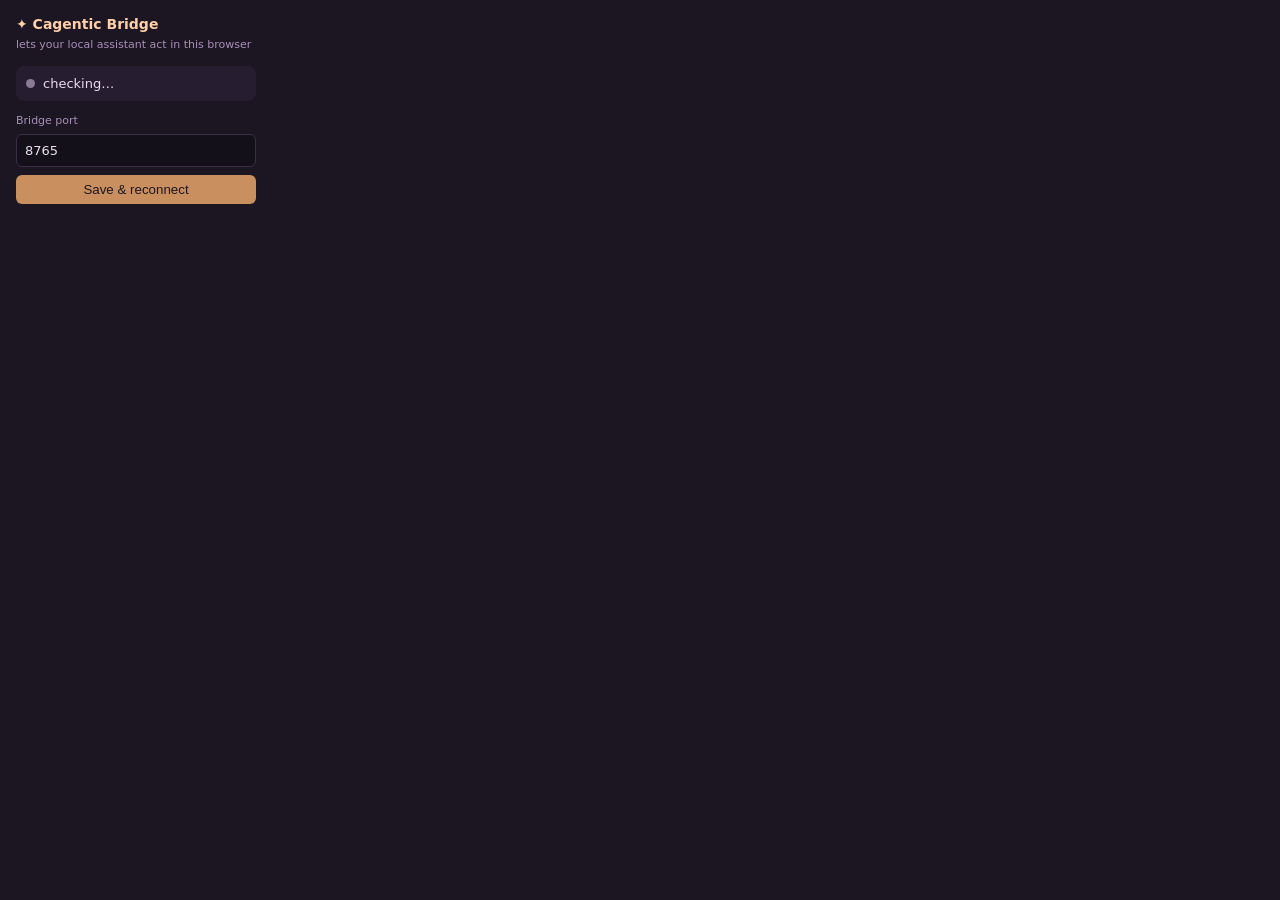
==== extension/popup.html @ acfac9eb "Add browser control (Chrome extension) and a /gateway web UI Two new ways for Cagentic to reach beyo" ====
<!doctype html>
<html>
  <head>
    <meta charset="utf-8" />
    <style>
      body {
        width: 240px;
        margin: 0;
        padding: 14px 16px;
        font: 13px/1.5 -apple-system, "Segoe UI", system-ui, sans-serif;
        background: #1c1622;
        color: #e8def0;
      }
      h1 {
        font-size: 14px;
        margin: 0 0 2px;
        color: #ffd0a8;
      }
      .tag {
        color: #a98fb8;
        font-size: 11px;
        margin-bottom: 12px;
      }
      .status {
        display: flex;
        align-items: center;
        gap: 8px;
        padding: 8px 10px;
        border-radius: 8px;
        background: #271d31;
        margin-bottom: 12px;
      }
      .dot {
        width: 9px;
        height: 9px;
        border-radius: 50%;
        background: #8a7a96;
      }
      .dot.on {
        background: #7ad17a;
      }
      .dot.off {
        background: #d98a8a;
      }
      label {
        font-size: 11px;
        color: #a98fb8;
        display: block;
        margin-bottom: 4px;
      }
      input {
        width: 100%;
        box-sizing: border-box;
        padding: 6px 8px;
        border-radius: 6px;
        border: 1px solid #3a2e47;
        background: #14101a;
        color: #e8def0;
        font: inherit;
      }
      button {
        margin-top: 8px;
        width: 100%;
        padding: 7px;
        border: 0;
        border-radius: 6px;
        background: #c98f5f;
        color: #1c1622;
        font: 600 12px inherit;
        cursor: pointer;
      }
      button:hover {
        background: #dda06d;
      }
    </style>
  </head>
  <body>
    <h1>✦ Cagentic Bridge</h1>
    <div class="tag">lets your local assistant act in this browser</div>
    <div class="status">
      <span class="dot" id="dot"></span>
      <span id="statusText">checking…</span>
    </div>
    <label for="port">Bridge port</label>
    <input id="port" type="number" value="8765" />
    <button id="save">Save &amp; reconnect</button>
    <script src="popup.js"></script>
  </body>
</html>
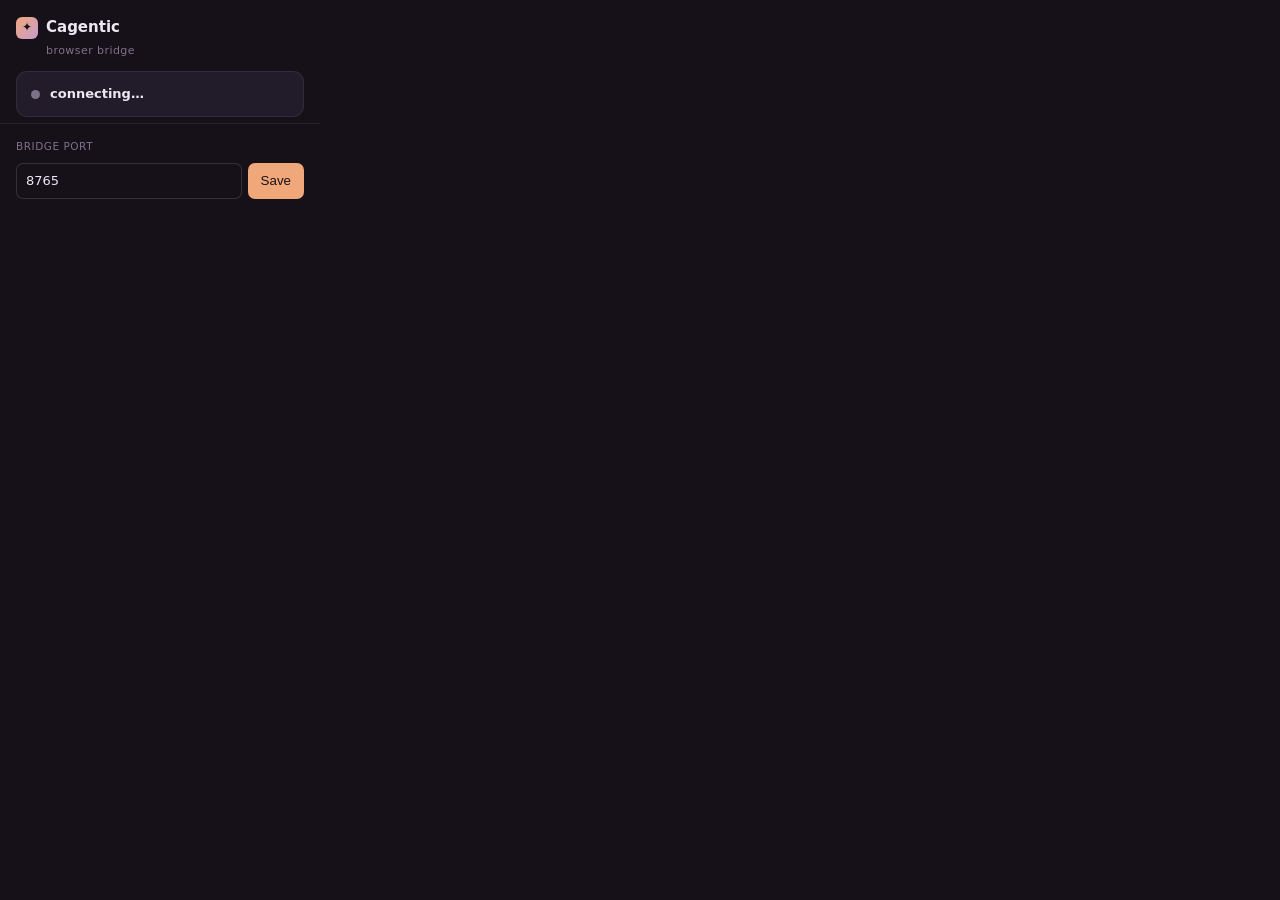
==== commit 9fa07368: "Redesign the gateway as a pro AI web app; make the extension a live dashboard Two reworks, one warm-" ====
--- a/extension/popup.html
+++ b/extension/popup.html
@@ -1,89 +1,128 @@
 <!doctype html>
 <html>
-  <head>
-    <meta charset="utf-8" />
-    <style>
-      body {
-        width: 240px;
-        margin: 0;
-        padding: 14px 16px;
-        font: 13px/1.5 -apple-system, "Segoe UI", system-ui, sans-serif;
-        background: #1c1622;
-        color: #e8def0;
-      }
-      h1 {
-        font-size: 14px;
-        margin: 0 0 2px;
-        color: #ffd0a8;
-      }
-      .tag {
-        color: #a98fb8;
-        font-size: 11px;
-        margin-bottom: 12px;
-      }
-      .status {
-        display: flex;
-        align-items: center;
-        gap: 8px;
-        padding: 8px 10px;
-        border-radius: 8px;
-        background: #271d31;
-        margin-bottom: 12px;
-      }
-      .dot {
-        width: 9px;
-        height: 9px;
-        border-radius: 50%;
-        background: #8a7a96;
-      }
-      .dot.on {
-        background: #7ad17a;
-      }
-      .dot.off {
-        background: #d98a8a;
-      }
-      label {
-        font-size: 11px;
-        color: #a98fb8;
-        display: block;
-        margin-bottom: 4px;
-      }
-      input {
-        width: 100%;
-        box-sizing: border-box;
-        padding: 6px 8px;
-        border-radius: 6px;
-        border: 1px solid #3a2e47;
-        background: #14101a;
-        color: #e8def0;
-        font: inherit;
-      }
-      button {
-        margin-top: 8px;
-        width: 100%;
-        padding: 7px;
-        border: 0;
-        border-radius: 6px;
-        background: #c98f5f;
-        color: #1c1622;
-        font: 600 12px inherit;
-        cursor: pointer;
-      }
-      button:hover {
-        background: #dda06d;
-      }
-    </style>
-  </head>
-  <body>
-    <h1>✦ Cagentic Bridge</h1>
-    <div class="tag">lets your local assistant act in this browser</div>
-    <div class="status">
-      <span class="dot" id="dot"></span>
-      <span id="statusText">checking…</span>
+<head>
+<meta charset="utf-8" />
+<style>
+  :root {
+    --bg: #161118; --surface: #221b2a; --surface-2: #2b2335;
+    --border: rgba(236,231,240,.08); --border-2: rgba(236,231,240,.14);
+    --text: #ece7f0; --text-2: #b0a6ba; --text-3: #7d7388;
+    --accent: #f0a87a; --orchid: #c79ccf; --gold: #e6c073;
+    --ok: #8ecf95; --err: #e5928f;
+  }
+  * { box-sizing: border-box; }
+  body {
+    width: 320px; margin: 0; background: var(--bg); color: var(--text);
+    font: 13px/1.55 -apple-system, "Inter", "Segoe UI", system-ui, sans-serif;
+  }
+  header { padding: 16px 16px 12px; }
+  .brand { display: flex; align-items: center; gap: 8px; font-size: 15px; font-weight: 650; }
+  .brand .spark {
+    width: 22px; height: 22px; border-radius: 6px; display: flex;
+    align-items: center; justify-content: center; font-size: 12px; color: #1b1119;
+    background: linear-gradient(135deg, var(--accent), var(--orchid));
+  }
+  .sub { color: var(--text-3); font-size: 11px; margin: 3px 0 0 30px;
+         letter-spacing: .04em; }
+
+  .status-card {
+    margin: 0 16px; padding: 12px 14px; border-radius: 11px;
+    background: var(--surface); border: 1px solid var(--border);
+    display: flex; align-items: center; gap: 10px;
+  }
+  .dot { width: 9px; height: 9px; border-radius: 50%; background: var(--text-3);
+         flex-shrink: 0; }
+  .dot.on { background: var(--ok); box-shadow: 0 0 0 4px rgba(142,207,149,.15); }
+  .dot.off { background: var(--err); }
+  .status-text { font-weight: 600; }
+  .status-sub { color: var(--text-3); font-size: 11px; margin-left: auto; }
+
+  .details { padding: 12px 16px 4px; }
+  .details.hidden { display: none; }
+  .kv {
+    display: flex; align-items: center; justify-content: space-between;
+    padding: 9px 0; border-bottom: 1px solid var(--border);
+  }
+  .kv .k { color: var(--text-3); font-size: 11px; letter-spacing: .05em;
+           text-transform: uppercase; }
+  .kv .v { font-weight: 600; max-width: 200px; overflow: hidden;
+           text-overflow: ellipsis; white-space: nowrap; }
+  .v.model { color: var(--accent); }
+  .activity { display: flex; align-items: center; gap: 7px; }
+  .pulse { width: 7px; height: 7px; border-radius: 50%; background: var(--gold);
+           animation: pulse 1.1s ease-in-out infinite; }
+  @keyframes pulse { 0%,100% { opacity: .35; } 50% { opacity: 1; } }
+
+  .recent-label { color: var(--text-3); font-size: 11px; letter-spacing: .05em;
+                  text-transform: uppercase; margin: 14px 0 7px; }
+  .recent { display: flex; flex-direction: column; gap: 5px; }
+  .recent .empty { color: var(--text-3); font-size: 12px; font-style: italic;
+                   padding: 4px 0; }
+  .act {
+    display: flex; align-items: center; gap: 8px; font-size: 12px;
+    padding: 7px 9px; background: var(--surface); border-radius: 8px;
+    border: 1px solid var(--border);
+  }
+  .act .mk { flex-shrink: 0; }
+  .act.ok .mk { color: var(--ok); }
+  .act.bad .mk { color: var(--err); }
+  .act .name { color: var(--orchid); font-weight: 600; }
+  .act .sum { color: var(--text-3); overflow: hidden; text-overflow: ellipsis;
+              white-space: nowrap; }
+  .act .when { margin-left: auto; color: var(--text-3); font-size: 10.5px;
+               flex-shrink: 0; }
+
+  footer { padding: 12px 16px 16px; margin-top: 6px; border-top: 1px solid var(--border); }
+  footer label { font-size: 10.5px; color: var(--text-3); letter-spacing: .05em;
+                 text-transform: uppercase; }
+  .port-row { display: flex; gap: 6px; margin-top: 6px; }
+  input {
+    flex: 1; padding: 7px 9px; border-radius: 7px; background: var(--bg);
+    border: 1px solid var(--border-2); color: var(--text); font: inherit;
+  }
+  input:focus { outline: 0; border-color: var(--accent); }
+  button {
+    padding: 7px 13px; border: 0; border-radius: 7px; cursor: pointer;
+    background: var(--accent); color: #1b1119; font: 600 12px inherit;
+  }
+  button:hover { filter: brightness(1.08); }
+  .ver { margin-top: 9px; color: var(--text-3); font-size: 10.5px; }
+</style>
+</head>
+<body>
+  <header>
+    <div class="brand"><span class="spark">&#10022;</span> Cagentic</div>
+    <div class="sub">browser bridge</div>
+  </header>
+
+  <div class="status-card">
+    <span class="dot" id="dot"></span>
+    <span class="status-text" id="statusText">connecting…</span>
+    <span class="status-sub" id="statusSub"></span>
+  </div>
+
+  <div class="details hidden" id="details">
+    <div class="kv">
+      <span class="k">AI model</span>
+      <span class="v model" id="vModel">&mdash;</span>
     </div>
-    <label for="port">Bridge port</label>
-    <input id="port" type="number" value="8765" />
-    <button id="save">Save &amp; reconnect</button>
-    <script src="popup.js"></script>
-  </body>
+    <div class="kv">
+      <span class="k">Doing</span>
+      <span class="v"><span class="activity" id="vActivity">&mdash;</span></span>
+    </div>
+    <div class="recent-label">Recent browser actions</div>
+    <div class="recent" id="recent"></div>
+  </div>
+
+  <footer>
+    <label>Bridge port</label>
+    <div class="port-row">
+      <input id="port" type="number" value="8765" />
+      <button id="save">Save</button>
+    </div>
+    <div class="ver" id="ver"></div>
+  </footer>
+
+  <script src="popup.js"></script>
+</body>
 </html>
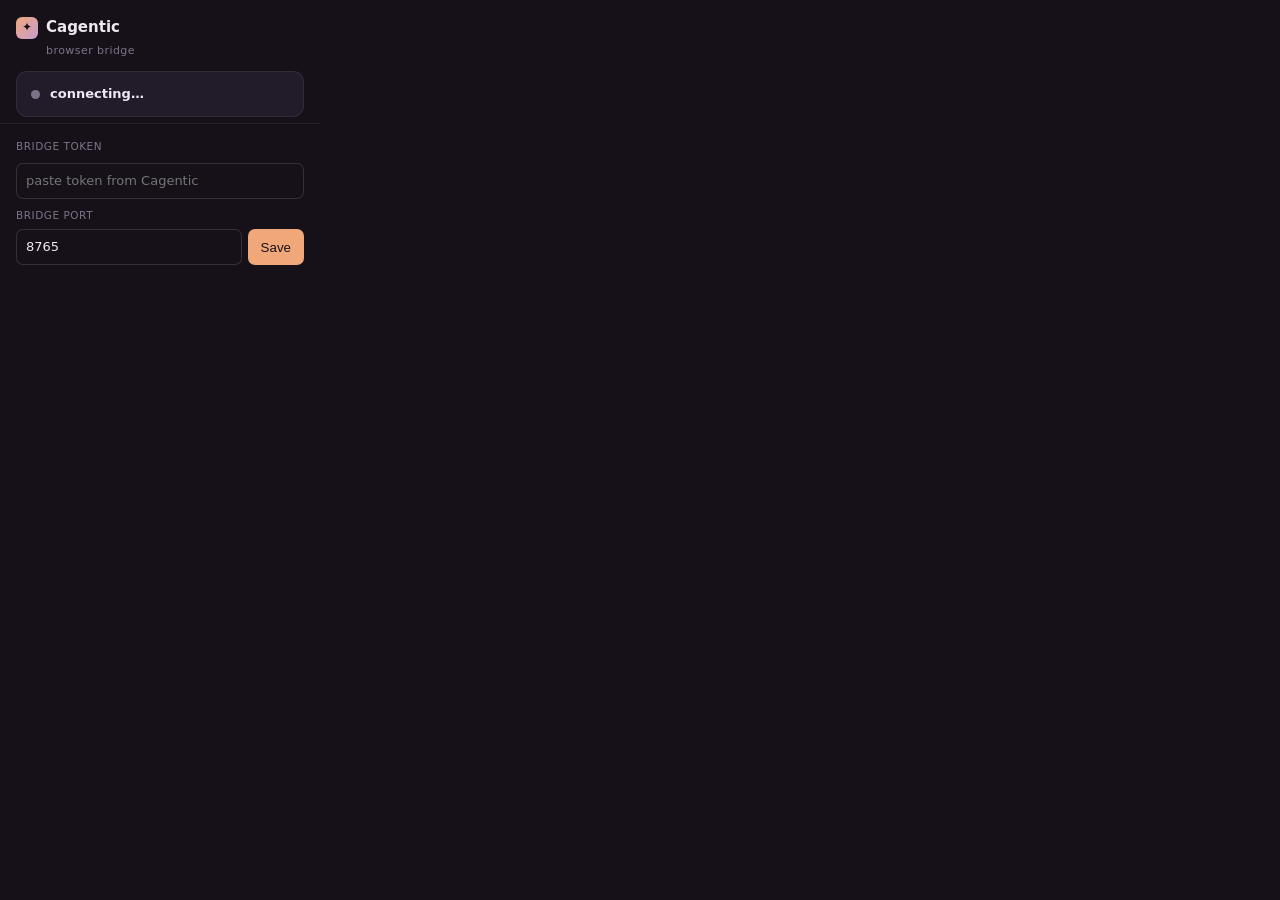
==== commit 2f77a2fb: "WIP: harden browser bridge + extension (token auth, SSRF guard, popup XSS) https://claude.ai/code/se" ====
--- a/extension/popup.html
+++ b/extension/popup.html
@@ -115,7 +115,12 @@
   </div>
 
   <footer>
-    <label>Bridge port</label>
+    <label>Bridge token</label>
+    <div class="port-row">
+      <input id="token" type="password" placeholder="paste token from Cagentic"
+             autocomplete="off" spellcheck="false" />
+    </div>
+    <label style="margin-top:8px; display:block;">Bridge port</label>
     <div class="port-row">
       <input id="port" type="number" value="8765" />
       <button id="save">Save</button>
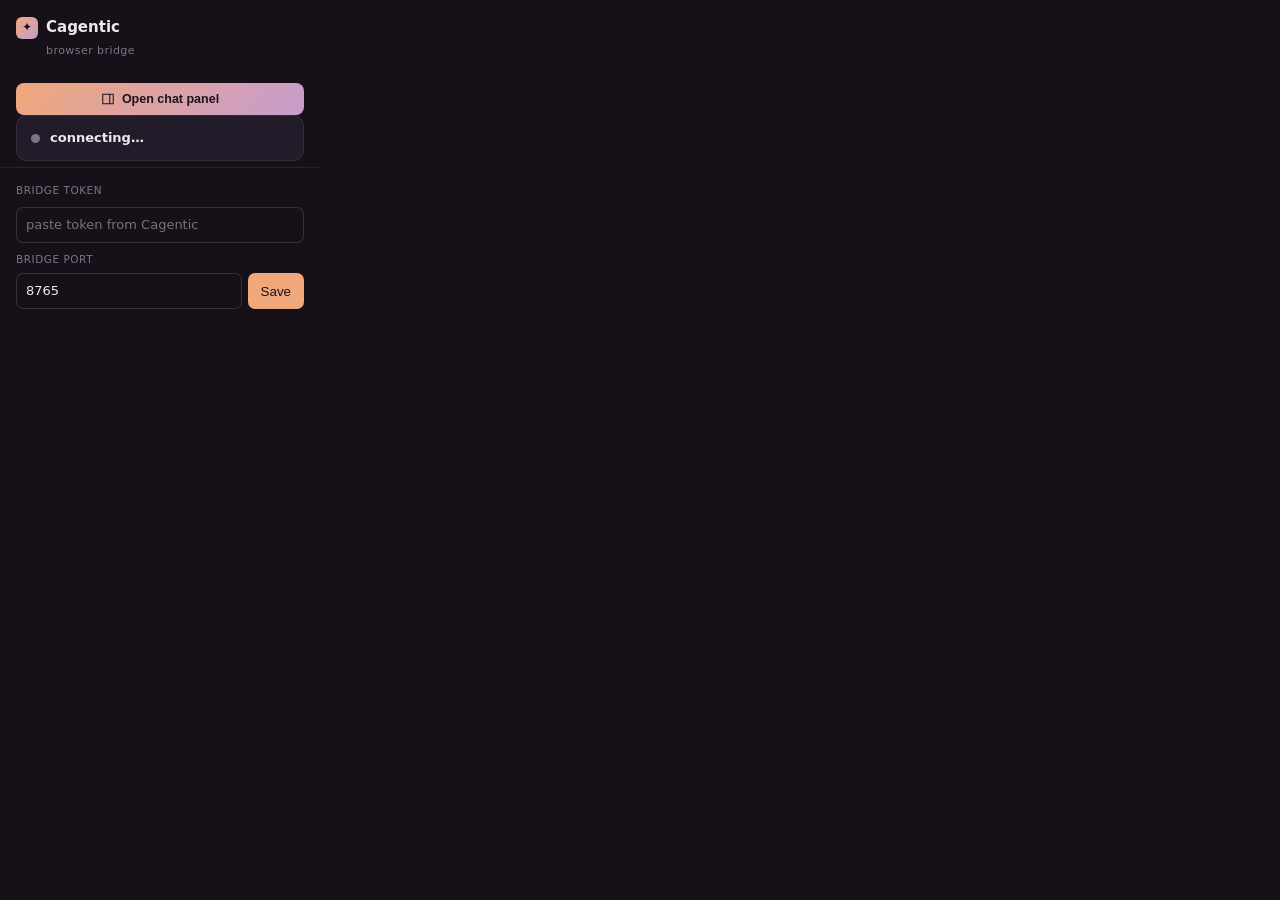
==== commit b4e4e90a: "bug fixes and more" ====
--- a/extension/popup.html
+++ b/extension/popup.html
@@ -72,6 +72,41 @@
   .act .when { margin-left: auto; color: var(--text-3); font-size: 10.5px;
                flex-shrink: 0; }
 
+  /* Site permissions — which pages the assistant may read or act on. */
+  .sites { display: flex; flex-direction: column; gap: 4px; }
+  .sites .empty { color: var(--text-3); font-size: 11.5px; font-style: italic;
+                  padding: 3px 0; }
+  .site {
+    display: flex; align-items: center; gap: 8px; font-size: 12px;
+    padding: 6px 9px; background: var(--surface); border-radius: 8px;
+    border: 1px solid var(--border);
+  }
+  .site .mk { flex-shrink: 0; }
+  .site.allow .mk { color: var(--ok); }
+  .site.deny .mk { color: var(--err); }
+  .site .name { overflow: hidden; text-overflow: ellipsis; white-space: nowrap; }
+  .site.deny .name { color: var(--text-3); text-decoration: line-through; }
+  .site-x { margin-left: auto; background: none; border: 0; cursor: pointer;
+            color: var(--text-3); font-size: 11px; padding: 2px 4px; border-radius: 4px; }
+  .site-x:hover { color: var(--err); background: rgba(0,0,0,.16); }
+  .site-actions { display: flex; gap: 6px; margin-top: 7px; }
+  .site-btn {
+    flex: 1; padding: 6px 8px; border-radius: 7px; cursor: pointer;
+    font-size: 11.5px; background: var(--surface); color: var(--text-2);
+    border: 1px solid var(--border);
+  }
+  .site-btn:hover { border-color: var(--orchid); color: var(--orchid); }
+  .site-btn.danger:hover { border-color: var(--err); color: var(--err); }
+
+  .panel-btn {
+    display: flex; align-items: center; justify-content: center; gap: 7px;
+    width: calc(100% - 32px); margin: 12px 16px 0; padding: 9px;
+    border-radius: 8px; cursor: pointer; font-size: 12.5px; font-weight: 600;
+    background: linear-gradient(135deg, var(--accent), var(--orchid));
+    color: #1a1420; border: 0;
+  }
+  .panel-btn:hover { filter: brightness(1.07); }
+
   footer { padding: 12px 16px 16px; margin-top: 6px; border-top: 1px solid var(--border); }
   footer label { font-size: 10.5px; color: var(--text-3); letter-spacing: .05em;
                  text-transform: uppercase; }
@@ -95,6 +130,11 @@
     <div class="sub">browser bridge</div>
   </header>
 
+  <button id="openPanel" class="panel-btn">
+    <svg viewBox="0 0 24 24" width="14" height="14" aria-hidden="true"><path fill="none" stroke="currentColor" stroke-width="1.8" stroke-linejoin="round" d="M3 4h18v16H3zM15 4v16"/></svg>
+    Open chat panel
+  </button>
+
   <div class="status-card">
     <span class="dot" id="dot"></span>
     <span class="status-text" id="statusText">connecting…</span>
@@ -109,6 +149,12 @@
     <div class="kv">
       <span class="k">Doing</span>
       <span class="v"><span class="activity" id="vActivity">&mdash;</span></span>
+    </div>
+    <div class="recent-label">Site permissions</div>
+    <div class="sites" id="sites"></div>
+    <div class="site-actions">
+      <button id="allowSite" class="site-btn">Allow this site</button>
+      <button id="denySite" class="site-btn danger">Block this site</button>
     </div>
     <div class="recent-label">Recent browser actions</div>
     <div class="recent" id="recent"></div>
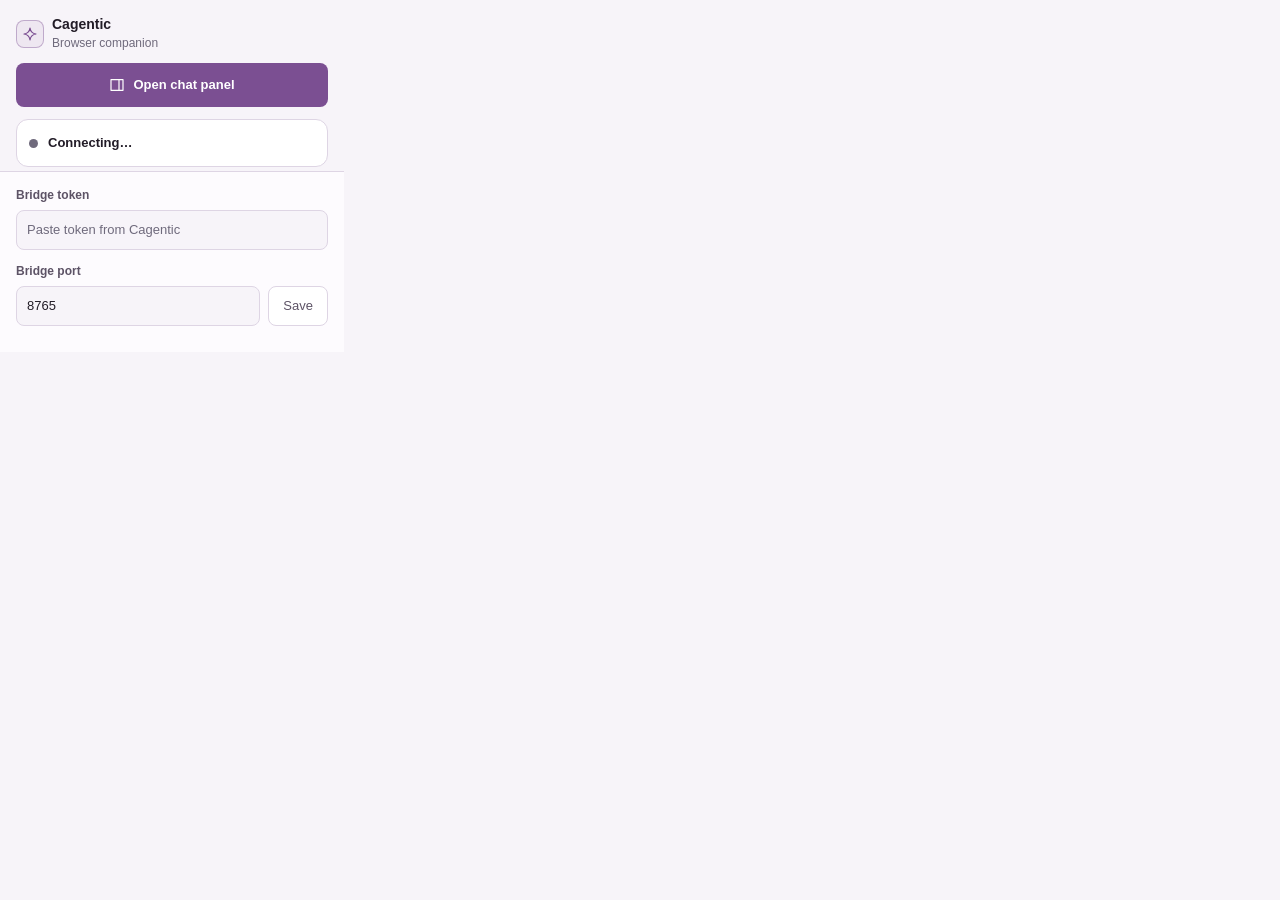
==== commit 0b4fe53b: "Merge local gateway updates with main" ====
--- a/extension/popup.html
+++ b/extension/popup.html
@@ -1,175 +1,285 @@
 <!doctype html>
-<html>
+<html lang="en">
 <head>
 <meta charset="utf-8" />
+<meta name="color-scheme" content="dark light" />
+<title>Cagentic browser bridge</title>
+<link rel="stylesheet" href="theme.css" />
 <style>
-  :root {
-    --bg: #161118; --surface: #221b2a; --surface-2: #2b2335;
-    --border: rgba(236,231,240,.08); --border-2: rgba(236,231,240,.14);
-    --text: #ece7f0; --text-2: #b0a6ba; --text-3: #7d7388;
-    --accent: #f0a87a; --orchid: #c79ccf; --gold: #e6c073;
-    --ok: #8ecf95; --err: #e5928f;
-  }
-  * { box-sizing: border-box; }
+  html { background: var(--cag-bg); }
   body {
-    width: 320px; margin: 0; background: var(--bg); color: var(--text);
-    font: 13px/1.55 -apple-system, "Inter", "Segoe UI", system-ui, sans-serif;
+    width: 344px;
+    max-height: 600px;
+    margin: 0;
+    overflow-y: auto;
+    background: var(--cag-bg);
+    color: var(--cag-text);
+    font: 13px/1.5 var(--cag-font);
+    -webkit-font-smoothing: antialiased;
   }
   header { padding: 16px 16px 12px; }
-  .brand { display: flex; align-items: center; gap: 8px; font-size: 15px; font-weight: 650; }
-  .brand .spark {
-    width: 22px; height: 22px; border-radius: 6px; display: flex;
-    align-items: center; justify-content: center; font-size: 12px; color: #1b1119;
-    background: linear-gradient(135deg, var(--accent), var(--orchid));
-  }
-  .sub { color: var(--text-3); font-size: 11px; margin: 3px 0 0 30px;
-         letter-spacing: .04em; }
+
+  .panel-btn {
+    display: flex;
+    width: calc(100% - 32px);
+    min-height: 44px;
+    margin: 0 16px 12px;
+    align-items: center;
+    justify-content: center;
+    gap: 8px;
+    border: 1px solid transparent;
+    border-radius: var(--cag-r-control);
+    background: var(--cag-accent);
+    color: var(--cag-on-accent);
+    cursor: pointer;
+    font-weight: 650;
+    transition: opacity var(--cag-fast) var(--cag-ease);
+  }
+  .panel-btn:hover { opacity: .9; }
+  .panel-btn svg,
+  .button-icon {
+    width: 16px;
+    height: 16px;
+    fill: none;
+    stroke: currentColor;
+    stroke-width: 1.8;
+    stroke-linecap: round;
+    stroke-linejoin: round;
+  }
 
   .status-card {
-    margin: 0 16px; padding: 12px 14px; border-radius: 11px;
-    background: var(--surface); border: 1px solid var(--border);
-    display: flex; align-items: center; gap: 10px;
-  }
-  .dot { width: 9px; height: 9px; border-radius: 50%; background: var(--text-3);
-         flex-shrink: 0; }
-  .dot.on { background: var(--ok); box-shadow: 0 0 0 4px rgba(142,207,149,.15); }
-  .dot.off { background: var(--err); }
+    display: flex;
+    min-height: 48px;
+    margin: 0 16px;
+    padding: 10px 12px;
+    align-items: center;
+    gap: 10px;
+    border: 1px solid var(--cag-border);
+    border-radius: var(--cag-r-card);
+    background: var(--cag-elev);
+  }
+  .dot {
+    width: 9px;
+    height: 9px;
+    flex-shrink: 0;
+    border-radius: 50%;
+    background: var(--cag-text-3);
+  }
+  .dot.on { background: var(--cag-ok); }
+  .dot.off { background: var(--cag-error); }
   .status-text { font-weight: 600; }
-  .status-sub { color: var(--text-3); font-size: 11px; margin-left: auto; }
-
-  .details { padding: 12px 16px 4px; }
+  .status-sub {
+    margin-left: auto;
+    color: var(--cag-text-3);
+    font-variant-numeric: tabular-nums;
+  }
+
+  .details { padding: 12px 16px 8px; }
   .details.hidden { display: none; }
   .kv {
-    display: flex; align-items: center; justify-content: space-between;
-    padding: 9px 0; border-bottom: 1px solid var(--border);
-  }
-  .kv .k { color: var(--text-3); font-size: 11px; letter-spacing: .05em;
-           text-transform: uppercase; }
-  .kv .v { font-weight: 600; max-width: 200px; overflow: hidden;
-           text-overflow: ellipsis; white-space: nowrap; }
-  .v.model { color: var(--accent); }
+    display: flex;
+    min-height: 40px;
+    align-items: center;
+    justify-content: space-between;
+    gap: 16px;
+    border-bottom: 1px solid var(--cag-border);
+  }
+  .kv .k { color: var(--cag-text-3); }
+  .kv .v {
+    max-width: 210px;
+    overflow: hidden;
+    color: var(--cag-text-2);
+    font-weight: 550;
+    text-overflow: ellipsis;
+    white-space: nowrap;
+  }
+  .kv .v.model { color: var(--cag-accent); }
   .activity { display: flex; align-items: center; gap: 7px; }
-  .pulse { width: 7px; height: 7px; border-radius: 50%; background: var(--gold);
-           animation: pulse 1.1s ease-in-out infinite; }
-  @keyframes pulse { 0%,100% { opacity: .35; } 50% { opacity: 1; } }
-
-  .recent-label { color: var(--text-3); font-size: 11px; letter-spacing: .05em;
-                  text-transform: uppercase; margin: 14px 0 7px; }
-  .recent { display: flex; flex-direction: column; gap: 5px; }
-  .recent .empty { color: var(--text-3); font-size: 12px; font-style: italic;
-                   padding: 4px 0; }
-  .act {
-    display: flex; align-items: center; gap: 8px; font-size: 12px;
-    padding: 7px 9px; background: var(--surface); border-radius: 8px;
-    border: 1px solid var(--border);
-  }
-  .act .mk { flex-shrink: 0; }
-  .act.ok .mk { color: var(--ok); }
-  .act.bad .mk { color: var(--err); }
-  .act .name { color: var(--orchid); font-weight: 600; }
-  .act .sum { color: var(--text-3); overflow: hidden; text-overflow: ellipsis;
-              white-space: nowrap; }
-  .act .when { margin-left: auto; color: var(--text-3); font-size: 10.5px;
-               flex-shrink: 0; }
-
-  /* Site permissions — which pages the assistant may read or act on. */
-  .sites { display: flex; flex-direction: column; gap: 4px; }
-  .sites .empty { color: var(--text-3); font-size: 11.5px; font-style: italic;
-                  padding: 3px 0; }
+  .pulse {
+    width: 7px;
+    height: 7px;
+    border-radius: 50%;
+    background: var(--cag-warn);
+    animation: pulse 1.1s ease-in-out infinite;
+  }
+  @keyframes pulse { 0%, 100% { opacity: .35; } 50% { opacity: 1; } }
+
+  .section-label {
+    margin: 16px 0 8px;
+    color: var(--cag-text-2);
+    font-size: 12px;
+    font-weight: 600;
+  }
+  .recent,
+  .sites { display: flex; flex-direction: column; gap: 6px; }
+  .recent .empty,
+  .sites .empty {
+    padding: 4px 0;
+    color: var(--cag-text-3);
+    font-size: 12px;
+  }
+  .act,
   .site {
-    display: flex; align-items: center; gap: 8px; font-size: 12px;
-    padding: 6px 9px; background: var(--surface); border-radius: 8px;
-    border: 1px solid var(--border);
-  }
+    display: flex;
+    min-height: 36px;
+    padding: 7px 9px;
+    align-items: center;
+    gap: 8px;
+    border-radius: var(--cag-r-control);
+    background: var(--cag-surface);
+  }
+  .act .mk,
   .site .mk { flex-shrink: 0; }
-  .site.allow .mk { color: var(--ok); }
-  .site.deny .mk { color: var(--err); }
-  .site .name { overflow: hidden; text-overflow: ellipsis; white-space: nowrap; }
-  .site.deny .name { color: var(--text-3); text-decoration: line-through; }
-  .site-x { margin-left: auto; background: none; border: 0; cursor: pointer;
-            color: var(--text-3); font-size: 11px; padding: 2px 4px; border-radius: 4px; }
-  .site-x:hover { color: var(--err); background: rgba(0,0,0,.16); }
-  .site-actions { display: flex; gap: 6px; margin-top: 7px; }
-  .site-btn {
-    flex: 1; padding: 6px 8px; border-radius: 7px; cursor: pointer;
-    font-size: 11.5px; background: var(--surface); color: var(--text-2);
-    border: 1px solid var(--border);
-  }
-  .site-btn:hover { border-color: var(--orchid); color: var(--orchid); }
-  .site-btn.danger:hover { border-color: var(--err); color: var(--err); }
-
-  .panel-btn {
-    display: flex; align-items: center; justify-content: center; gap: 7px;
-    width: calc(100% - 32px); margin: 12px 16px 0; padding: 9px;
-    border-radius: 8px; cursor: pointer; font-size: 12.5px; font-weight: 600;
-    background: linear-gradient(135deg, var(--accent), var(--orchid));
-    color: #1a1420; border: 0;
-  }
-  .panel-btn:hover { filter: brightness(1.07); }
-
-  footer { padding: 12px 16px 16px; margin-top: 6px; border-top: 1px solid var(--border); }
-  footer label { font-size: 10.5px; color: var(--text-3); letter-spacing: .05em;
-                 text-transform: uppercase; }
-  .port-row { display: flex; gap: 6px; margin-top: 6px; }
+  .act.ok .mk,
+  .site.allow .mk { color: var(--cag-ok); }
+  .act.bad .mk,
+  .site.deny .mk { color: var(--cag-error); }
+  .act .name { color: var(--cag-text); font-weight: 600; }
+  .act .sum {
+    overflow: hidden;
+    color: var(--cag-text-3);
+    text-overflow: ellipsis;
+    white-space: nowrap;
+  }
+  .act .when {
+    margin-left: auto;
+    flex-shrink: 0;
+    color: var(--cag-text-3);
+    font-size: 12px;
+    font-variant-numeric: tabular-nums;
+  }
+  .site .name {
+    min-width: 0;
+    overflow: hidden;
+    text-overflow: ellipsis;
+    white-space: nowrap;
+  }
+  .site.deny .name { color: var(--cag-text-3); text-decoration: line-through; }
+  .site-x {
+    min-height: 30px;
+    margin-left: auto;
+    padding: 4px 8px;
+    border: 0;
+    border-radius: var(--cag-r-control);
+    background: transparent;
+    color: var(--cag-text-3);
+    cursor: pointer;
+  }
+  .site-x:hover { background: var(--cag-surface-2); color: var(--cag-error); }
+  .site-actions { display: flex; gap: 8px; margin-top: 8px; }
+  .site-btn,
+  .save-btn {
+    min-height: 40px;
+    border: 1px solid var(--cag-border);
+    border-radius: var(--cag-r-control);
+    background: var(--cag-elev);
+    color: var(--cag-text-2);
+    cursor: pointer;
+    transition: border-color var(--cag-fast) var(--cag-ease),
+                color var(--cag-fast) var(--cag-ease),
+                background var(--cag-fast) var(--cag-ease);
+  }
+  .site-btn { flex: 1; padding: 7px 9px; }
+  .site-btn:hover,
+  .save-btn:hover {
+    border-color: var(--cag-border-hover);
+    background: var(--cag-accent-layer);
+    color: var(--cag-accent);
+  }
+  .site-btn.danger:hover { border-color: var(--cag-error); color: var(--cag-error); }
+  .site-btn:disabled,
+  .save-btn:disabled,
+  .panel-btn:disabled { opacity: .5; cursor: default; }
+
+  footer {
+    margin-top: 4px;
+    padding: 14px 16px 16px;
+    border-top: 1px solid var(--cag-border);
+    background: var(--cag-stage);
+  }
+  footer label {
+    display: block;
+    margin-bottom: 6px;
+    color: var(--cag-text-2);
+    font-size: 12px;
+    font-weight: 550;
+  }
+  footer label:not(:first-child) { margin-top: 12px; }
+  .field-row { display: flex; gap: 8px; }
   input {
-    flex: 1; padding: 7px 9px; border-radius: 7px; background: var(--bg);
-    border: 1px solid var(--border-2); color: var(--text); font: inherit;
-  }
-  input:focus { outline: 0; border-color: var(--accent); }
-  button {
-    padding: 7px 13px; border: 0; border-radius: 7px; cursor: pointer;
-    background: var(--accent); color: #1b1119; font: 600 12px inherit;
-  }
-  button:hover { filter: brightness(1.08); }
-  .ver { margin-top: 9px; color: var(--text-3); font-size: 10.5px; }
+    width: 100%;
+    min-width: 0;
+    min-height: 40px;
+    padding: 8px 10px;
+    border: 1px solid var(--cag-border);
+    border-radius: var(--cag-r-control);
+    background: var(--cag-bg);
+    color: var(--cag-text);
+  }
+  input:hover { border-color: var(--cag-border-hover); }
+  input::placeholder { color: var(--cag-text-3); }
+  .save-btn { padding: 7px 14px; }
+  .ver {
+    margin-top: 10px;
+    color: var(--cag-text-3);
+    font-size: 12px;
+    line-height: 1.45;
+  }
 </style>
 </head>
 <body>
   <header>
-    <div class="brand"><span class="spark">&#10022;</span> Cagentic</div>
-    <div class="sub">browser bridge</div>
+    <div class="cag-brand">
+      <span class="cag-mark" aria-hidden="true">
+        <svg viewBox="0 0 24 24"><path d="M12 3c.7 5.1 3.9 8.3 9 9-5.1.7-8.3 3.9-9 9-.7-5.1-3.9-8.3-9-9 5.1-.7 8.3-3.9 9-9z"/></svg>
+      </span>
+      <span class="cag-brand-copy">
+        <span class="cag-brand-name">Cagentic</span>
+        <span class="cag-brand-subtitle">Browser companion</span>
+      </span>
+    </div>
   </header>
 
   <button id="openPanel" class="panel-btn">
-    <svg viewBox="0 0 24 24" width="14" height="14" aria-hidden="true"><path fill="none" stroke="currentColor" stroke-width="1.8" stroke-linejoin="round" d="M3 4h18v16H3zM15 4v16"/></svg>
+    <svg viewBox="0 0 24 24" aria-hidden="true"><path d="M3 4h18v16H3zM15 4v16"/></svg>
     Open chat panel
   </button>
 
-  <div class="status-card">
-    <span class="dot" id="dot"></span>
-    <span class="status-text" id="statusText">connecting…</span>
+  <div class="status-card" role="status" aria-live="polite">
+    <span class="dot" id="dot" aria-hidden="true"></span>
+    <span class="status-text" id="statusText">Connecting…</span>
     <span class="status-sub" id="statusSub"></span>
   </div>
 
   <div class="details hidden" id="details">
     <div class="kv">
-      <span class="k">AI model</span>
+      <span class="k">Model</span>
       <span class="v model" id="vModel">&mdash;</span>
     </div>
     <div class="kv">
-      <span class="k">Doing</span>
+      <span class="k">Activity</span>
       <span class="v"><span class="activity" id="vActivity">&mdash;</span></span>
     </div>
-    <div class="recent-label">Site permissions</div>
+    <div class="section-label">Site permissions</div>
     <div class="sites" id="sites"></div>
     <div class="site-actions">
       <button id="allowSite" class="site-btn">Allow this site</button>
       <button id="denySite" class="site-btn danger">Block this site</button>
     </div>
-    <div class="recent-label">Recent browser actions</div>
+    <div class="section-label">Recent browser actions</div>
     <div class="recent" id="recent"></div>
   </div>
 
   <footer>
-    <label>Bridge token</label>
-    <div class="port-row">
-      <input id="token" type="password" placeholder="paste token from Cagentic"
+    <label for="token">Bridge token</label>
+    <div class="field-row">
+      <input id="token" type="password" placeholder="Paste token from Cagentic"
              autocomplete="off" spellcheck="false" />
     </div>
-    <label style="margin-top:8px; display:block;">Bridge port</label>
-    <div class="port-row">
-      <input id="port" type="number" value="8765" />
-      <button id="save">Save</button>
+    <label for="port">Bridge port</label>
+    <div class="field-row">
+      <input id="port" type="number" value="8765" inputmode="numeric" />
+      <button id="save" class="save-btn">Save</button>
     </div>
     <div class="ver" id="ver"></div>
   </footer>
--- a/extension/theme.css
+++ b/extension/theme.css
@@ -0,0 +1,129 @@
+/* Shared Cagentic extension tokens. The gateway and terminal mappings live in
+   design-system/cagentic-gateway/MASTER.md. Keep this intentionally small: the
+   popup and side panel remain native to their jobs while sharing one identity. */
+:root {
+  color-scheme: dark;
+  --cag-bg: #151118;
+  --cag-stage: #120f16;
+  --cag-elev: #1d1822;
+  --cag-surface: rgba(255, 255, 255, .028);
+  --cag-surface-2: rgba(0, 0, 0, .22);
+  --cag-border: #332b38;
+  --cag-border-hover: rgba(199, 155, 216, .35);
+  --cag-text: #f0eaf2;
+  --cag-text-2: #a99fb1;
+  --cag-text-3: #8a8292;
+  --cag-accent: #c79bd8;
+  --cag-accent-layer: rgba(199, 155, 216, .08);
+  --cag-focus: rgba(199, 155, 216, .32);
+  --cag-on-accent: #151118;
+  --cag-ok: #8ecf95;
+  --cag-warn: #d9c069;
+  --cag-error: #d98a87;
+  --cag-font: -apple-system, BlinkMacSystemFont, "Inter", "Segoe UI", Roboto, sans-serif;
+  --cag-code: ui-monospace, "SF Mono", "Cascadia Code", Consolas, monospace;
+  --cag-r-control: 8px;
+  --cag-r-card: 12px;
+  --cag-r-sheet: 16px;
+  --cag-fast: 120ms;
+  --cag-slow: 240ms;
+  --cag-ease: cubic-bezier(.22, .61, .36, 1);
+}
+
+@media (prefers-color-scheme: light) {
+  :root {
+    color-scheme: light;
+    --cag-bg: #f7f4f9;
+    --cag-stage: #fdfbfe;
+    --cag-elev: #ffffff;
+    --cag-surface: rgba(0, 0, 0, .022);
+    --cag-surface-2: rgba(0, 0, 0, .045);
+    --cag-border: #ded5e4;
+    --cag-border-hover: rgba(123, 79, 146, .4);
+    --cag-text: #221c27;
+    --cag-text-2: #5d5366;
+    --cag-text-3: #6f6a7c;
+    --cag-accent: #7b4f92;
+    --cag-accent-layer: rgba(123, 79, 146, .07);
+    --cag-focus: rgba(123, 79, 146, .22);
+    --cag-on-accent: #ffffff;
+    --cag-ok: #2f7d43;
+    --cag-warn: #8a6d10;
+    --cag-error: #b03a35;
+  }
+}
+
+* { box-sizing: border-box; }
+
+button,
+input {
+  font: inherit;
+}
+
+button {
+  touch-action: manipulation;
+}
+
+button:focus-visible,
+input:focus-visible {
+  outline: 2px solid var(--cag-accent);
+  outline-offset: 2px;
+}
+
+.cag-brand {
+  display: flex;
+  align-items: center;
+  min-width: 0;
+  gap: 8px;
+}
+
+.cag-brand-copy {
+  min-width: 0;
+}
+
+.cag-brand-name {
+  display: block;
+  color: var(--cag-text);
+  font-size: 14px;
+  font-weight: 650;
+  line-height: 1.25;
+}
+
+.cag-brand-subtitle {
+  display: block;
+  margin-top: 2px;
+  color: var(--cag-text-3);
+  font-size: 12px;
+  line-height: 1.3;
+}
+
+.cag-mark {
+  display: inline-flex;
+  width: 28px;
+  height: 28px;
+  flex: 0 0 28px;
+  align-items: center;
+  justify-content: center;
+  border: 1px solid var(--cag-border-hover);
+  border-radius: var(--cag-r-control);
+  background: var(--cag-accent-layer);
+  color: var(--cag-accent);
+}
+
+.cag-mark svg {
+  width: 16px;
+  height: 16px;
+  fill: none;
+  stroke: currentColor;
+  stroke-width: 1.8;
+  stroke-linecap: round;
+  stroke-linejoin: round;
+}
+
+@media (prefers-reduced-motion: reduce) {
+  *, *::before, *::after {
+    animation-duration: .001ms !important;
+    animation-iteration-count: 1 !important;
+    transition-duration: .001ms !important;
+  }
+}
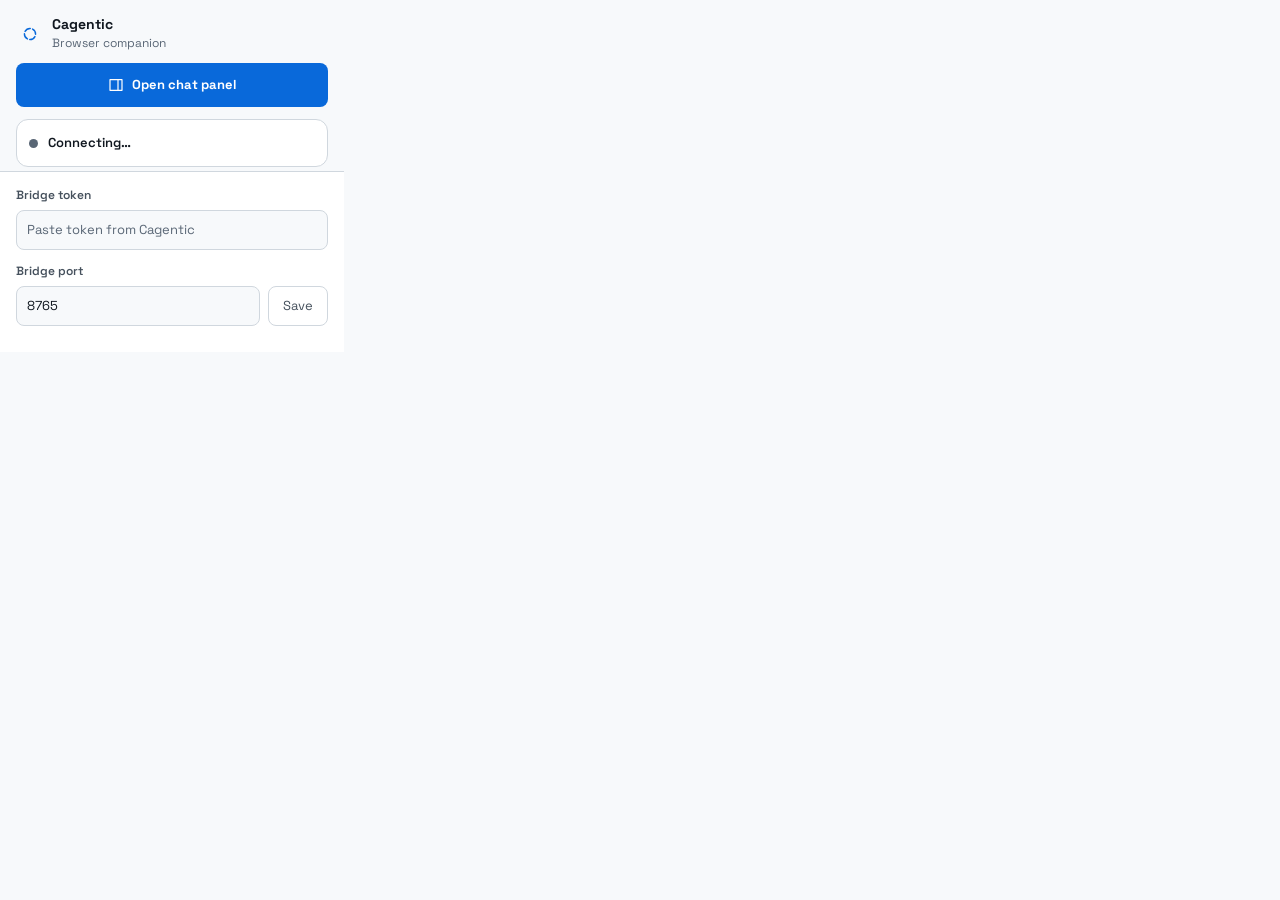
==== commit b03e1c30: "Add gateway pairing, LAN discovery and the brand refresh Work already in progress when this branch w" ====
--- a/extension/popup.html
+++ b/extension/popup.html
@@ -231,7 +231,7 @@
   <header>
     <div class="cag-brand">
       <span class="cag-mark" aria-hidden="true">
-        <svg viewBox="0 0 24 24"><path d="M12 3c.7 5.1 3.9 8.3 9 9-5.1.7-8.3 3.9-9 9-.7-5.1-3.9-8.3-9-9 5.1-.7 8.3-3.9 9-9z"/></svg>
+        <svg viewBox="0 0 24 24"><path d="M20.36 12.36A8.37 8.37 0 0 0 15.86 4.58M12.36 3.64A8.37 8.37 0 0 0 4.58 8.14M3.64 11.64A8.37 8.37 0 0 0 8.14 19.42M11.64 20.36A8.37 8.37 0 0 0 19.42 15.86"/></svg>
       </span>
       <span class="cag-brand-copy">
         <span class="cag-brand-name">Cagentic</span>
--- a/extension/theme.css
+++ b/extension/theme.css
@@ -1,27 +1,110 @@
-/* Shared Cagentic extension tokens. The gateway and terminal mappings live in
-   design-system/cagentic-gateway/MASTER.md. Keep this intentionally small: the
-   popup and side panel remain native to their jobs while sharing one identity. */
+/* The three faces the product is set in, shared byte-for-byte with the iOS app — they are
+   generated from the same files by design-system/brand/make-icons.py. Matching colours and
+   spacing count for nothing while the type is somebody else's, and this is the single thing that
+   made the app and the page read as different products.
+
+   Static weights rather than one variable file per family: a browser only fetches a source when
+   a glyph actually needs it, so ten small files cost less than three large ones downloaded
+   whether or not the page ever renders semibold.
+
+   `font-display: swap` — a local gateway serves these in milliseconds, and blocking first paint
+   on a font when the page is already on screen would be the wrong trade. */
+@font-face {
+  font-family: 'Space Grotesk';
+  src: url('fonts/SpaceGrotesk-Regular.woff2') format('woff2');
+  font-weight: 400;
+  font-style: normal;
+  font-display: swap;
+}
+@font-face {
+  font-family: 'Space Grotesk';
+  src: url('fonts/SpaceGrotesk-Medium.woff2') format('woff2');
+  font-weight: 500;
+  font-style: normal;
+  font-display: swap;
+}
+@font-face {
+  font-family: 'Space Grotesk';
+  src: url('fonts/SpaceGrotesk-SemiBold.woff2') format('woff2');
+  font-weight: 600;
+  font-style: normal;
+  font-display: swap;
+}
+@font-face {
+  font-family: 'Space Grotesk';
+  src: url('fonts/SpaceGrotesk-Bold.woff2') format('woff2');
+  font-weight: 700;
+  font-style: normal;
+  font-display: swap;
+}
+@font-face {
+  font-family: 'Plus Jakarta Sans';
+  src: url('fonts/PlusJakartaSans-Regular.woff2') format('woff2');
+  font-weight: 400;
+  font-style: normal;
+  font-display: swap;
+}
+@font-face {
+  font-family: 'Plus Jakarta Sans';
+  src: url('fonts/PlusJakartaSans-Medium.woff2') format('woff2');
+  font-weight: 500;
+  font-style: normal;
+  font-display: swap;
+}
+@font-face {
+  font-family: 'Plus Jakarta Sans';
+  src: url('fonts/PlusJakartaSans-SemiBold.woff2') format('woff2');
+  font-weight: 600;
+  font-style: normal;
+  font-display: swap;
+}
+@font-face {
+  font-family: 'Plus Jakarta Sans';
+  src: url('fonts/PlusJakartaSans-Bold.woff2') format('woff2');
+  font-weight: 700;
+  font-style: normal;
+  font-display: swap;
+}
+@font-face {
+  font-family: 'Plus Jakarta Sans';
+  src: url('fonts/PlusJakartaSans-Italic.woff2') format('woff2');
+  font-weight: 400;
+  font-style: italic;
+  font-display: swap;
+}
+@font-face {
+  font-family: 'JetBrains Mono';
+  src: url('fonts/JetBrainsMono-Regular.woff2') format('woff2');
+  font-weight: 400;
+  font-style: normal;
+  font-display: swap;
+}
+
+/* Shared Cagentic extension tokens. These mirror the live gateway palette in
+   cagentic/gateway_assets/app.css. Keep this intentionally small: the popup
+   and side panel remain native to their jobs while sharing one identity. */
 :root {
   color-scheme: dark;
-  --cag-bg: #151118;
-  --cag-stage: #120f16;
-  --cag-elev: #1d1822;
+  --cag-bg: #0a0c10;
+  --cag-stage: #06080b;
+  --cag-elev: #10141a;
   --cag-surface: rgba(255, 255, 255, .028);
   --cag-surface-2: rgba(0, 0, 0, .22);
-  --cag-border: #332b38;
-  --cag-border-hover: rgba(199, 155, 216, .35);
-  --cag-text: #f0eaf2;
-  --cag-text-2: #a99fb1;
-  --cag-text-3: #8a8292;
-  --cag-accent: #c79bd8;
-  --cag-accent-layer: rgba(199, 155, 216, .08);
-  --cag-focus: rgba(199, 155, 216, .32);
-  --cag-on-accent: #151118;
+  --cag-border: #27313c;
+  --cag-border-hover: rgba(124, 196, 255, .38);
+  --cag-text: #e7edf4;
+  --cag-text-2: #b9c2ce;
+  --cag-text-3: #8f9baa;
+  --cag-accent: #7cc4ff;
+  --cag-accent-layer: rgba(124, 196, 255, .08);
+  --cag-focus: rgba(124, 196, 255, .32);
+  --cag-on-accent: #06101a;
   --cag-ok: #8ecf95;
   --cag-warn: #d9c069;
   --cag-error: #d98a87;
-  --cag-font: -apple-system, BlinkMacSystemFont, "Inter", "Segoe UI", Roboto, sans-serif;
-  --cag-code: ui-monospace, "SF Mono", "Cascadia Code", Consolas, monospace;
+  --cag-font: "Space Grotesk", -apple-system, BlinkMacSystemFont, "Segoe UI", sans-serif;
+  --cag-reading: "Plus Jakarta Sans", -apple-system, BlinkMacSystemFont, "Segoe UI", sans-serif;
+  --cag-code: "JetBrains Mono", ui-monospace, "SF Mono", Consolas, monospace;
   --cag-r-control: 8px;
   --cag-r-card: 12px;
   --cag-r-sheet: 16px;
@@ -33,19 +116,19 @@
 @media (prefers-color-scheme: light) {
   :root {
     color-scheme: light;
-    --cag-bg: #f7f4f9;
-    --cag-stage: #fdfbfe;
+    --cag-bg: #f7f9fb;
+    --cag-stage: #ffffff;
     --cag-elev: #ffffff;
     --cag-surface: rgba(0, 0, 0, .022);
     --cag-surface-2: rgba(0, 0, 0, .045);
-    --cag-border: #ded5e4;
-    --cag-border-hover: rgba(123, 79, 146, .4);
-    --cag-text: #221c27;
-    --cag-text-2: #5d5366;
-    --cag-text-3: #6f6a7c;
-    --cag-accent: #7b4f92;
-    --cag-accent-layer: rgba(123, 79, 146, .07);
-    --cag-focus: rgba(123, 79, 146, .22);
+    --cag-border: #d0d7de;
+    --cag-border-hover: rgba(9, 105, 218, .42);
+    --cag-text: #111820;
+    --cag-text-2: #46515d;
+    --cag-text-3: #596675;
+    --cag-accent: #0969da;
+    --cag-accent-layer: rgba(9, 105, 218, .07);
+    --cag-focus: rgba(9, 105, 218, .24);
     --cag-on-accent: #ffffff;
     --cag-ok: #2f7d43;
     --cag-warn: #8a6d10;
@@ -97,6 +180,9 @@
   line-height: 1.3;
 }
 
+/* The mark on its own, as the app and the web page draw it. It used to sit in a bordered,
+   tinted box that neither of the other two has, so the same mark read as a different element
+   depending on which surface you were looking at. */
 .cag-mark {
   display: inline-flex;
   width: 28px;
@@ -104,9 +190,6 @@
   flex: 0 0 28px;
   align-items: center;
   justify-content: center;
-  border: 1px solid var(--cag-border-hover);
-  border-radius: var(--cag-r-control);
-  background: var(--cag-accent-layer);
   color: var(--cag-accent);
 }
 
@@ -115,7 +198,8 @@
   height: 16px;
   fill: none;
   stroke: currentColor;
-  stroke-width: 1.8;
+  /* The mark is a ring of thin arcs; at the icon set's weight it reads as a hairline. */
+  stroke-width: 2.2;
   stroke-linecap: round;
   stroke-linejoin: round;
 }
